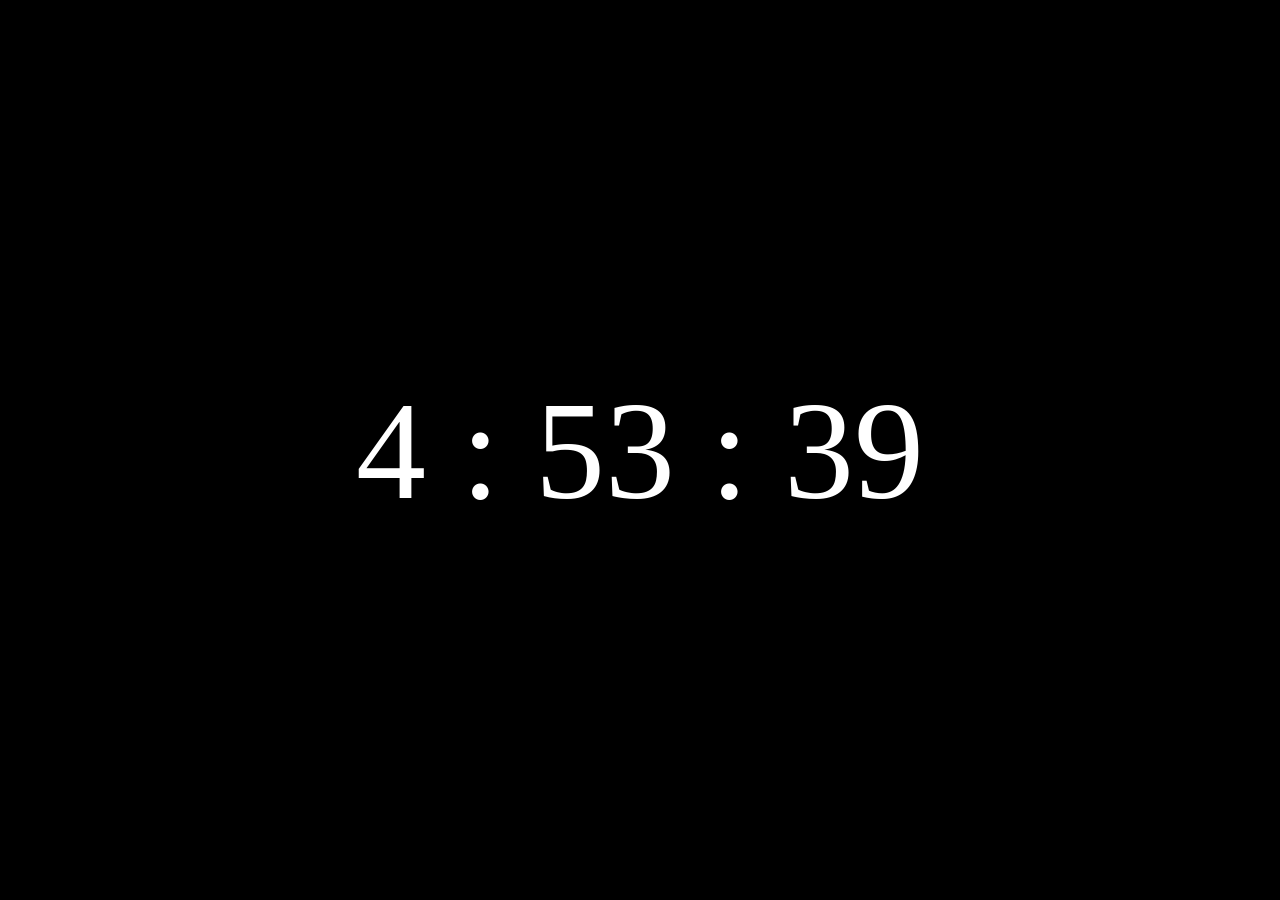
==== Digital_Clock.html @ caf92c01 "Digital Clock" ====
<!DOCTYPE html>
<html lang="en">
<head>
    <meta charset="UTF-8">
    <meta name="viewport" content="width=device-width, initial-scale=1.0">
    <title>Document</title>
    <style>
        body{
            background:black;
            padding: 0%;
            margin: 0%;
            color: white;
        }

        .container{
            width: 100%;
            height: 100vh;
            display: flex;
            align-items: center;
            justify-content: center;
        }

        .clock{
            font-size: 140px;
        }
    </style>
</head>
<body>
    <div class="container">
        <span class="clock">3.15 PM</span>
    </div>

    <script>

        const getTime = () =>{
            let d = new Date();

            let h = d.getHours();
            let m = d.getMinutes();
            let s = d.getSeconds();

            return `${h} : ${m} : ${s}`;
        };

         setInterval(() => {

            let clockOb = document.querySelector(".clock");
            clockOb.innerHTML = getTime();
         }, 1000);
    </script>
</body>
</html>
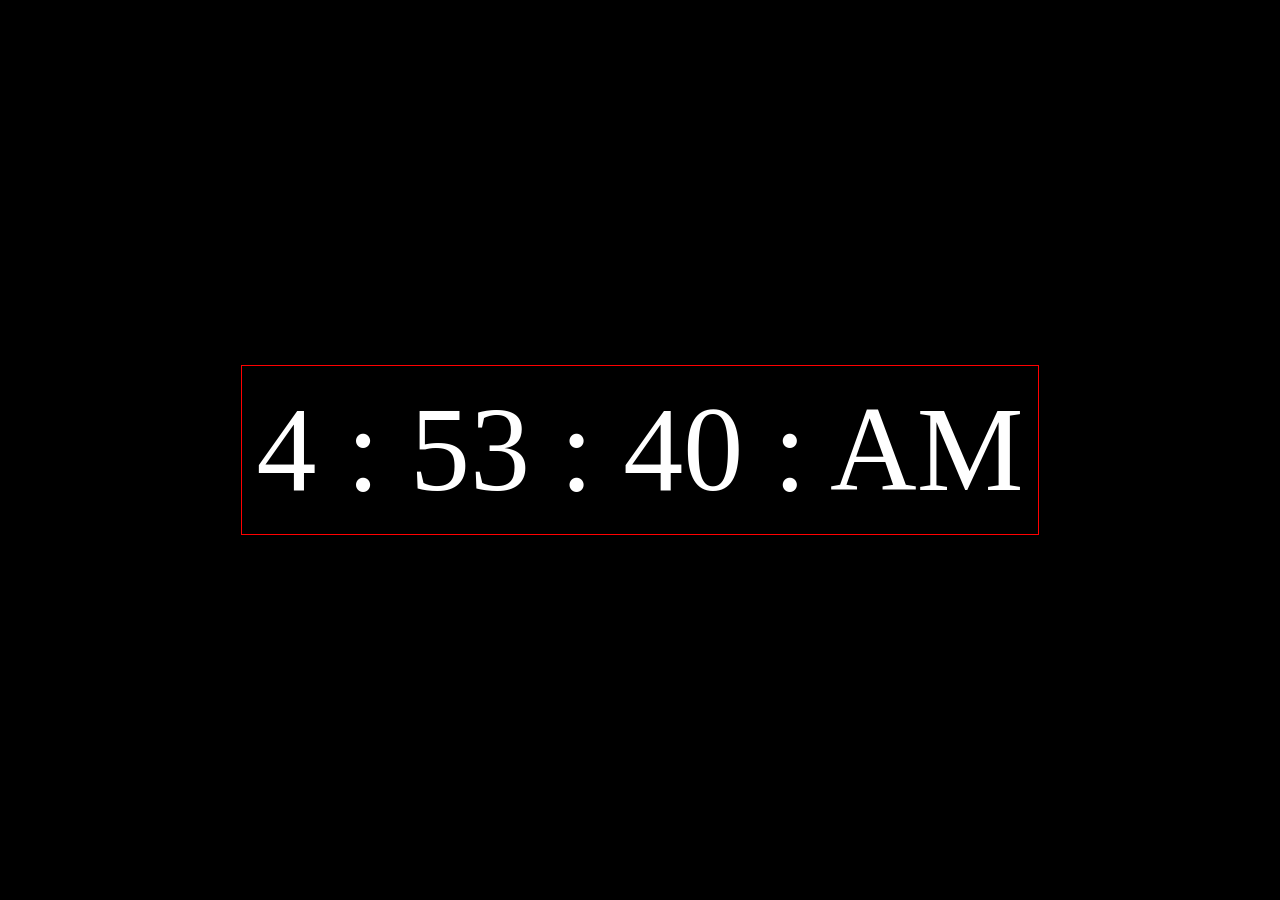
==== commit bfd1ba61: "Implemented" ====
--- a/Digital_Clock.html
+++ b/Digital_Clock.html
@@ -21,7 +21,9 @@
         }
 
         .clock{
-            font-size: 140px;
+            font-size: 120px;
+            border: 1px solid red;
+            padding: 15px;
         }
     </style>
 </head>
@@ -36,10 +38,24 @@
             let d = new Date();
 
             let h = d.getHours();
+
+            let ampm = h>=12 ? "PM" : "AM";
+
+            h = h % 12;
+
+            h = h == 0 ? 12 : h;
+
             let m = d.getMinutes();
+
+            m = m > 9 ? m : "0" + m;
+
             let s = d.getSeconds();
 
-            return `${h} : ${m} : ${s}`;
+            s = s > 9 ? s : "0" + s;
+
+            return `${h} : ${m} : ${s} : ${ampm}`;
+
+            // return d.toLocaleTimeString();
         };
 
          setInterval(() => {
